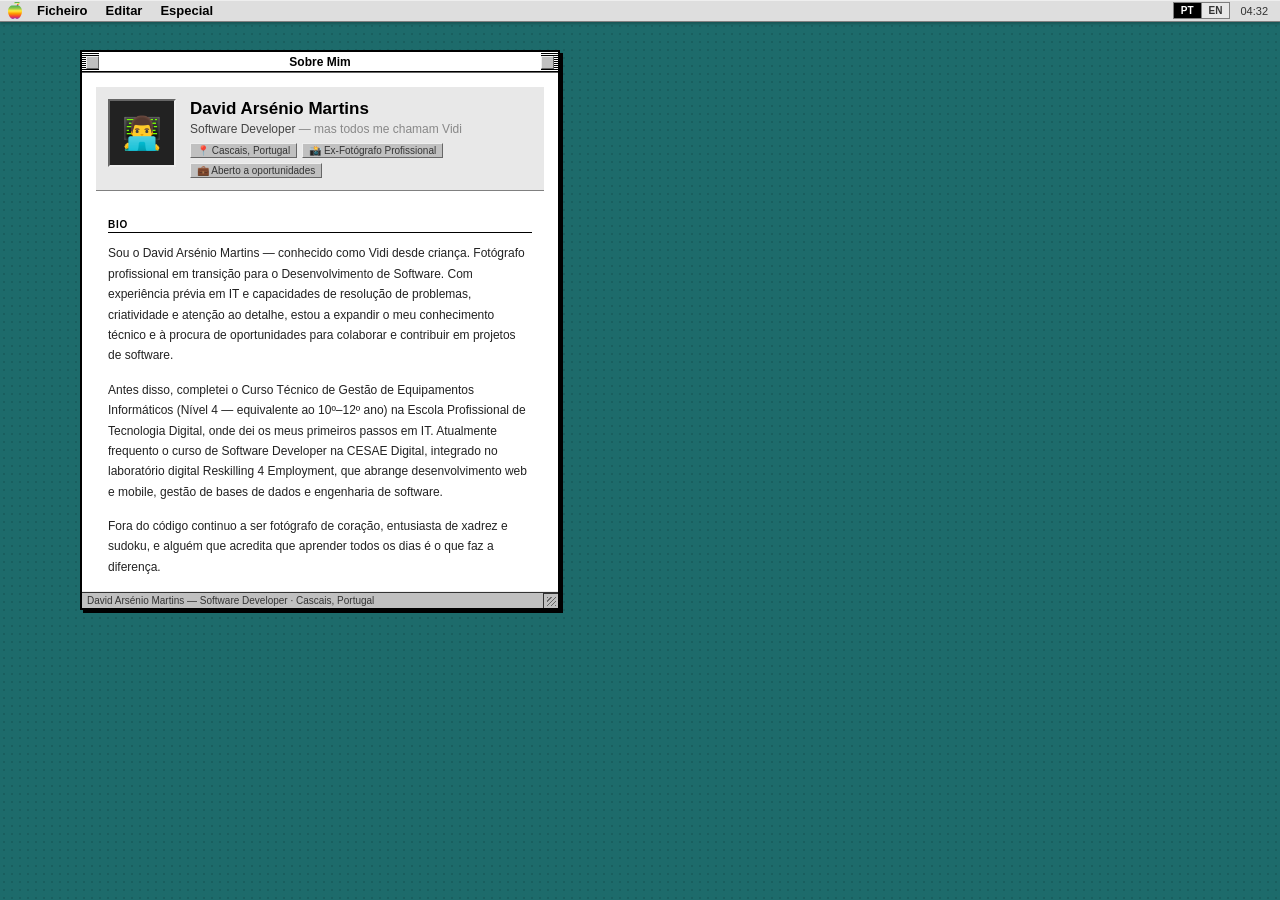
==== about.html @ fde4df48 "feat: add first portfolio site with PT/EN bilingual support Mac OS System 7-style desktop portfolio," ====
<!DOCTYPE html>
<html lang="pt">
<head>
  <meta charset="UTF-8">
  <meta name="viewport" content="width=device-width, initial-scale=1.0">
  <title>About Me — David Arsénio Martins</title>
  <link rel="stylesheet" href="style.css">
</head>
<body>

<nav id="menubar">
  <div class="mb mb-apple" data-dd="dd-apple">
    <svg width="14" height="17" viewBox="0 0 14 17" style="display:block">
      <defs>
        <linearGradient id="rbow" x1="0" y1="0" x2="0" y2="1">
          <stop offset="0%"   stop-color="#4CAF50"/>
          <stop offset="20%"  stop-color="#8BC34A"/>
          <stop offset="40%"  stop-color="#FFEB3B"/>
          <stop offset="60%"  stop-color="#FF9800"/>
          <stop offset="80%"  stop-color="#F44336"/>
          <stop offset="100%" stop-color="#9C27B0"/>
        </linearGradient>
      </defs>
      <path d="M7 1 C7 1 9 -0.5 11 1 C11 1 9.5 2 9.5 3.5"
            stroke="url(#rbow)" stroke-width="1.5" fill="none" stroke-linecap="round"/>
      <path d="M9.5 3.5 C11.5 3.5 14 5.5 14 9 C14 13 11.5 17 9 17
               C8 17 7.5 16 7 16 C6.5 16 6 17 5 17
               C2.5 17 0 13 0 9 C0 5.5 2.5 3.5 4.5 3.5
               C5.5 3.5 6.5 3.5 7 3.5 C7.5 3.5 8.5 3.5 9.5 3.5Z"
            fill="url(#rbow)"/>
    </svg>
  </div>
  <div class="mb" data-dd="dd-file" data-i18n="menu_file">Ficheiro</div>
  <div class="mb" data-dd="dd-edit" data-i18n="menu_edit">Editar</div>
  <div class="mb" data-dd="dd-special" data-i18n="menu_special">Especial</div>
  <div id="mb-clock"></div>
</nav>

<div class="dd" id="dd-apple">
  <div class="ddi" onclick="openDlg('about-sys')" data-i18n="dd_apple_about_sys">Sobre este Portfolio…</div>
  <div class="dds"></div>
  <div class="ddi off" data-i18n="dd_apple_control_panel">Painel de Controlo</div>
  <div class="dds"></div>
  <div class="ddi" onclick="openDlg('restart')" data-i18n="dd_apple_restart">Reiniciar…</div>
</div>

<div class="dd" id="dd-file">
  <div class="ddi" onclick="window.location.href='index.html'" data-i18n="dd_file_back_desktop">← Voltar ao Desktop</div>
  <div class="dds"></div>
  <div class="ddi" style="font-weight:bold" data-i18n="win_about">About Me</div>
  <div class="ddi" onclick="window.location.href='projects.html'" data-i18n="win_projects">Projects</div>
  <div class="ddi" onclick="window.location.href='skills.html'" data-i18n="win_skills">Skills</div>
  <div class="ddi" onclick="window.location.href='contact.html'" data-i18n="win_contact">Contact</div>
  <div class="dds"></div>
  <div class="ddi" onclick="window.location.href='index.html'" data-i18n-html data-i18n="dd_file_close_window_full">Fechar Janela &nbsp;⌘W</div>
</div>

<div class="dd" id="dd-edit">
  <div class="ddi off" data-i18n-html data-i18n="dd_edit_undo_full">Desfazer &nbsp;⌘Z</div>
  <div class="dds"></div>
  <div class="ddi off" data-i18n-html data-i18n="dd_edit_cut_full">Cortar &nbsp;⌘X</div>
  <div class="ddi off" data-i18n-html data-i18n="dd_edit_copy_full">Copiar &nbsp;⌘C</div>
  <div class="ddi off" data-i18n-html data-i18n="dd_edit_paste_full">Colar &nbsp;⌘V</div>
</div>

<div class="dd" id="dd-special">
  <div class="ddi" onclick="window.location.href='index.html'" data-i18n="dd_special_open_terminal">Abrir Terminal</div>
  <div class="dds"></div>
  <div class="ddi" data-i18n="dd_special_empty_trash">Esvaziar Lixo</div>
</div>

<div id="desktop">
  <div class="win" id="main-win" style="width:480px;height:560px;left:80px;top:28px">

    <div class="wtb">
      <div class="wtb-bg"></div>
      <div class="wbtn wclose" data-act="close"></div>
      <div class="wtitle" data-i18n="win_about">About Me</div>
      <div class="wbtn wzoom"  data-act="zoom"></div>
    </div>

    <div class="wbody">
      <div class="wscroll">

        <div class="av-hdr">
          <div class="av-photo">👨‍💻</div>
          <div>
            <div class="av-name">David Arsénio Martins</div>
            <div class="av-role"><span data-i18n="about_role">Software Developer</span> <span style="font-weight:normal;color:#888">— <span data-i18n="about_tagline">mas todos me chamam Vidi</span></span></div>
            <div class="av-badges">
              <span class="av-badge" data-i18n="badge_location">📍 Cascais, Portugal</span>
              <span class="av-badge" data-i18n="badge_photo">📸 Ex-Fotógrafo Profissional</span>
              <span class="av-badge" data-i18n="badge_open">💼 Aberto a oportunidades</span>
            </div>
          </div>
        </div>

        <div class="about-body">

          <div style="margin-bottom:16px">
            <div class="stitle" data-i18n="stitle_bio">Bio</div>
            <p class="about-bio" data-i18n="about_bio_1">Sou o David Arsénio Martins…</p>
            <p class="about-bio" style="margin-top:10px" data-i18n="about_bio_2">Antes disso…</p>
            <p class="about-bio" style="margin-top:10px" data-i18n="about_bio_3">Fora do código…</p>
          </div>

          <div style="margin-bottom:16px">
            <div class="stitle" data-i18n="stitle_journey">Percurso</div>
            <div class="timeline">
              <div class="tl-item">
                <div class="tl-role" data-i18n="j3_role">Software Developer</div>
                <div class="tl-where" data-i18n="j3_where">CESAE Digital</div>
                <div class="tl-desc" data-i18n="j3_desc">A frequentar o curso…</div>
              </div>
              <div class="tl-item">
                <div class="tl-role" data-i18n="j2_role">Fotógrafo Profissional</div>
                <div class="tl-where" data-i18n="j2_where">Freelancer</div>
                <div class="tl-desc" data-i18n="j2_desc">Anos de trabalho…</div>
              </div>
              <div class="tl-item">
                <div class="tl-role" data-i18n="j1_role">Técnico de Gestão de Equipamentos Informáticos</div>
                <div class="tl-where" data-i18n="j1_where">Escola Profissional de Tecnologia Digital</div>
                <div class="tl-desc" data-i18n="j1_desc">Primeiros passos em IT…</div>
              </div>
            </div>
          </div>

          <div style="margin-bottom:16px">
            <div class="stitle" data-i18n="stitle_education">Educação</div>
            <div class="timeline">
              <div class="tl-item">
                <div class="tl-role" data-i18n="edu2_role">Curso de Software Developer</div>
                <div class="tl-where" data-i18n="edu2_where">CESAE Digital</div>
              </div>
              <div class="tl-item">
                <div class="tl-role" data-i18n="edu1_role">Técnico de Gestão de Equipamentos Informáticos</div>
                <div class="tl-where" data-i18n="edu1_where">Escola Profissional de Tecnologia Digital</div>
              </div>
            </div>
          </div>

          <div style="margin-bottom:16px">
            <div class="stitle" data-i18n="stitle_tech_skills">Competências Técnicas</div>
            <div class="tools-grid" style="margin-top:6px">
              <span class="tag">Java</span>
              <span class="tag">JavaScript</span>
              <span class="tag">TypeScript</span>
              <span class="tag">React</span>
              <span class="tag">Next.js</span>
              <span class="tag">Node.js</span>
              <span class="tag">Kotlin</span>
              <span class="tag">Swift</span>
            </div>
            <div style="margin-top:8px;font-size:11px;color:#666">
              <a href="skills.html" style="color:#3377CC;text-decoration:underline" data-i18n="see_full_skills">→ Ver Competências completas</a>
            </div>
          </div>

          <div style="margin-bottom:16px">
            <div class="stitle" data-i18n="stitle_current_portfolio">Portfolio Atual</div>
            <p style="font-size:11px;line-height:1.7;color:#333">
              <span data-i18n="current_portfolio_note">🕰 Este foi o meu primeiro site portfolio…</span>
              <a href="https://ividi.dev/" target="_blank" style="color:#3377CC;text-decoration:underline">ividi.dev ↗</a>
            </p>
          </div>

          <div style="padding-top:4px;padding-bottom:4px;display:flex;gap:10px;flex-wrap:wrap">
            <a class="macbtn primary" href="https://ividi.dev/CV_DAM2026_en.pdf" target="_blank" data-i18n="btn_download_cv">⬇ Download CV (PDF)</a>
            <a class="macbtn" href="contact.html" data-i18n="btn_contact">✉ Contactar</a>
          </div>

        </div><!-- /about-body -->
      </div><!-- /wscroll -->
    </div><!-- /wbody -->

    <div class="wbar">
      <span data-i18n="about_wbar">David Arsénio Martins — Software Developer · Cascais, Portugal</span>
      <div class="wresize"></div>
    </div>

  </div>
</div>

<div id="overlay">
  <div class="dlg">
    <div class="dlg-ico" id="dlg-ico"></div>
    <div class="dlg-msg" id="dlg-msg"></div>
    <div class="dlg-row" id="dlg-row"></div>
  </div>
</div>

<script src="i18n.js"></script>
<script src="page.js"></script>
</body>
</html>
---- style.css ----
/* ═══════════════════════════════════════════════════════════════════════════
   MAC OS SYSTEM 7 — PORTFOLIO STYLESHEET
   Paleta: Desktop Teal · Platinum Chrome · Ícones a cores
══════════════════════════════════════════════════════════════════════════════ */

/* ─── Design Tokens ─────────────────────────────────────────────────────── */
:root {
  /* Desktop */
  --desk:          #1D6B6B;
  --desk-dot:      #195f5f;

  /* Platinum chrome (janelas, menus) */
  --plat:          #C0C0C0;
  --plat-lt:       #E8E8E8;
  --plat-dk:       #808080;
  --plat-dkr:      #444444;

  /* Efeito 3D */
  --hi:            #EEEEEE;   /* highlight — canto topo/esquerda */
  --sh:            #666666;   /* shadow    — canto baixo/direita */
  --sh2:           #333333;   /* deep shadow */

  /* Basics */
  --black:         #000000;
  --white:         #FFFFFF;
  --win-bg:        #FFFFFF;
  --menu-bg:       #DEDEDE;

  /* Title bar stripes */
  --stripe-on:  repeating-linear-gradient(to bottom, #fff 0,#fff 1px,#000 1px,#000 2px);
  --stripe-off: #BBBBBB;

  /* Fontes */
  --font:  'Chicago','Charcoal','Geneva','Helvetica Neue','Arial',sans-serif;
  --mono:  'Monaco','Menlo','Courier New',monospace;

  /* Ícones — cores */
  --ico-folder:  #FFD84D;
  --ico-fold-sh: #C8A000;
  --ico-doc:     #FFFFFF;
  --ico-term:    #001500;
  --ico-blue:    #3377CC;
  --ico-green:   #228833;
  --ico-red:     #CC3333;
  --ico-purple:  #883399;
}

/* ─── Reset ─────────────────────────────────────────────────────────────── */
*, *::before, *::after { margin: 0; padding: 0; box-sizing: border-box; }
html, body { height: 100%; overflow: hidden; }

body {
  font-family: var(--font);
  font-size: 12px;
  background: var(--desk);
  cursor: default;
  user-select: none;
}

a { color: inherit; }

/* ═══════════════════════════════════════════════════════════════════════════
   BOOT SCREEN
══════════════════════════════════════════════════════════════════════════════ */
#boot {
  position: fixed; inset: 0;
  background: var(--white);
  display: flex; flex-direction: column;
  align-items: center; justify-content: center;
  gap: 16px; z-index: 9999;
}

#boot-title { font-size: 14px; font-weight: bold; }

#boot-bar-wrap {
  width: 200px; height: 16px;
  border: 2px solid var(--black);
  background: var(--white);
  /* 3D inset */
  box-shadow: inset 1px 1px 0 var(--sh), inset -1px -1px 0 var(--hi);
}

#boot-bar {
  height: 100%; width: 0;
  background: var(--black);
  transition: width 80ms linear;
}

#boot-msg { font-size: 11px; color: #666; min-height: 14px; }

/* ═══════════════════════════════════════════════════════════════════════════
   MENU BAR
══════════════════════════════════════════════════════════════════════════════ */
#menubar {
  position: fixed; top: 0; left: 0; right: 0; height: 22px;
  background: var(--menu-bg);
  /* 3D bottom border */
  border-bottom: 1px solid var(--plat-dk);
  box-shadow: 0 1px 0 var(--hi) inset, 0 2px 2px rgba(0,0,0,.2);
  display: flex; align-items: center;
  z-index: 8000; padding: 0 2px;
}

.mb {
  padding: 0 9px; height: 22px;
  display: flex; align-items: center;
  font-size: 13px; font-weight: bold;
  cursor: default; white-space: nowrap;
}
.mb:hover, .mb.open {
  background: var(--black); color: var(--white);
}
.mb-apple { padding: 0 6px; }

#mb-clock {
  font-size: 11px; font-weight: normal;
  padding-right: 10px; color: #333;
}

/* ─── Language toggle ────────────────────────────────────────────────────── */
#lang-toggle {
  margin-left: auto;
  display: flex; align-items: center;
  padding-right: 10px;
}
.lang-btn {
  font-family: var(--font);
  font-size: 10px; font-weight: bold;
  border: 1px solid var(--plat-dk);
  background: var(--plat-lt);
  padding: 2px 7px;
  cursor: pointer;
  color: #333;
}
.lang-btn + .lang-btn { border-left: none; }
.lang-btn.active { background: var(--black); color: var(--white); }
.lang-btn:hover:not(.active) { background: #fff; }

/* ─── Dropdown Menus ─────────────────────────────────────────────────────── */
.dd {
  position: fixed; top: 22px;
  background: var(--white);
  border: 1px solid var(--black);
  box-shadow: 2px 2px 0 var(--black);
  min-width: 175px; display: none; z-index: 8100;
}
.dd.show { display: block; }

.ddi {
  padding: 3px 20px;
  font-size: 12px; cursor: default;
}
.ddi:hover { background: var(--black); color: var(--white); }
.ddi.off   { color: #bbb; pointer-events: none; }
.dds       { height: 1px; background: var(--black); margin: 3px 0; }

/* ═══════════════════════════════════════════════════════════════════════════
   DESKTOP
══════════════════════════════════════════════════════════════════════════════ */
#desktop {
  position: absolute; top: 22px; left: 0; right: 0; bottom: 0;
  background-color: var(--desk);
  background-image: radial-gradient(circle, var(--desk-dot) 1px, transparent 1px);
  background-size: 8px 8px;
}

/* ─── Desktop Icons ──────────────────────────────────────────────────────── */
.icon {
  position: absolute; width: 80px;
  display: flex; flex-direction: column;
  align-items: center; gap: 3px;
  padding: 4px; cursor: default;
}
.icon svg { width: 32px; height: 32px; pointer-events: none; }

.icon-lbl {
  font-size: 11px; text-align: center;
  color: var(--white); padding: 1px 4px; line-height: 1.3;
  text-shadow: 1px 1px 2px rgba(0,0,0,.8);
}
.icon.sel .icon-lbl {
  background: var(--black); color: var(--white);
  text-shadow: none;
}
.icon.sel svg { filter: brightness(.55) saturate(.6); }

/* ═══════════════════════════════════════════════════════════════════════════
   WINDOWS — Base
══════════════════════════════════════════════════════════════════════════════ */
.win {
  position: absolute;
  background: var(--plat);   /* chrome visível nos bordos internos */
  border: 2px solid var(--black);
  box-shadow: 3px 3px 0 var(--black);
  min-width: 240px; min-height: 150px;
  display: flex; flex-direction: column;
  animation: wOpen .12s ease;
}

/* janela inativa */
.win.off { box-shadow: 2px 2px 0 var(--plat-dk); }

@keyframes wOpen {
  from { opacity: 0; transform: scale(.93); }
  to   { opacity: 1; transform: scale(1);   }
}

/* ─── Title Bar ──────────────────────────────────────────────────────────── */
.wtb {
  height: 20px; flex-shrink: 0;
  position: relative;
  display: flex; align-items: center;
  cursor: move; overflow: hidden;
}

.wtb-bg {
  position: absolute; inset: 0;
  background: var(--stripe-on);       /* ativa: stripes */
}
.win.off .wtb-bg { background: var(--stripe-off); }  /* inativa: cinza sólido */

/* Botões da barra de título — estilo 3D platinum */
.wbtn {
  position: relative; z-index: 1;
  width: 13px; height: 13px;
  background: var(--plat);
  border-top:    1px solid var(--hi);
  border-left:   1px solid var(--hi);
  border-right:  1px solid var(--sh);
  border-bottom: 1px solid var(--sh);
  flex-shrink: 0; cursor: pointer;
}
.wbtn:hover {
  background: var(--plat-lt);
}
.wbtn:active {
  border-top:    1px solid var(--sh);
  border-left:   1px solid var(--sh);
  border-right:  1px solid var(--hi);
  border-bottom: 1px solid var(--hi);
  background: var(--plat-dk);
}
.wclose { margin-left: 4px; }
.wzoom  { margin-right: 4px; }

/* Título centrado, sobre fundo branco para contrastar com as stripes */
.wtitle {
  position: relative; z-index: 1;
  background: var(--white);
  padding: 0 10px;
  font-size: 12px; font-weight: bold;
  white-space: nowrap;
  flex: 1; text-align: center;
  line-height: 18px;
}
.win.off .wtitle { background: var(--stripe-off); color: #333; }

/* ─── Window Body ────────────────────────────────────────────────────────── */
.wbody {
  flex: 1; overflow: hidden;
  display: flex;
  background: var(--win-bg);
  /* 3D inset separating chrome from content */
  border-top:   1px solid var(--sh);
  border-bottom: 1px solid var(--hi);
}

.wscroll {
  flex: 1; overflow-y: auto; overflow-x: hidden;
  padding: 14px; background: var(--win-bg);
}

/* ─── Scrollbar — System 7 Style ─────────────────────────────────────────── */
.wscroll::-webkit-scrollbar { width: 16px; }

.wscroll::-webkit-scrollbar-track {
  background: repeating-linear-gradient(
    45deg, #BBBBBB 0,#BBBBBB 1px, #DDDDDD 1px,#DDDDDD 5px
  );
  border-left: 1px solid var(--sh);
}

.wscroll::-webkit-scrollbar-thumb {
  background: var(--plat);
  border-top:    1px solid var(--hi);
  border-left:   1px solid var(--hi);
  border-right:  1px solid var(--sh);
  border-bottom: 1px solid var(--sh);
  background-image: repeating-linear-gradient(
    45deg, var(--sh) 0,var(--sh) 1px,var(--plat) 1px,var(--plat) 4px
  );
}

.wscroll::-webkit-scrollbar-button {
  display: block; height: 16px; width: 16px;
  background: var(--plat);
  border-top:    1px solid var(--hi);
  border-left:   1px solid var(--hi);
  border-right:  1px solid var(--sh);
  border-bottom: 1px solid var(--sh);
}
.wscroll::-webkit-scrollbar-button:active {
  border-top:    1px solid var(--sh);
  border-left:   1px solid var(--sh);
  border-right:  1px solid var(--hi);
  border-bottom: 1px solid var(--hi);
}

/* ─── Status Bar ─────────────────────────────────────────────────────────── */
.wbar {
  height: 16px; flex-shrink: 0;
  background: var(--plat);
  border-top: 1px solid var(--sh2);
  display: flex; align-items: center;
  padding: 0 5px;
  font-size: 10px; color: #333;
  position: relative;
}

.wresize {
  position: absolute; right: 0; bottom: 0;
  width: 15px; height: 15px;
  cursor: nwse-resize;
  background: var(--plat);
  border-top:  1px solid var(--sh2);
  border-left: 1px solid var(--sh2);
}
.wresize::after {
  content: '';
  position: absolute; right: 2px; bottom: 2px;
  width: 9px; height: 9px;
  background: repeating-linear-gradient(
    -45deg, var(--sh) 0,var(--sh) 1px, transparent 1px,transparent 3px
  );
}

/* ═══════════════════════════════════════════════════════════════════════════
   CONTENT HELPERS
══════════════════════════════════════════════════════════════════════════════ */
.stitle {
  font-weight: bold; font-size: 10px; letter-spacing: .07em;
  text-transform: uppercase; border-bottom: 1px solid var(--black);
  padding-bottom: 2px; margin: 0 0 10px;
}

.tag {
  display: inline-block;
  border-top:    1px solid var(--hi);
  border-left:   1px solid var(--hi);
  border-right:  1px solid var(--sh);
  border-bottom: 1px solid var(--sh);
  background: var(--plat);
  padding: 1px 7px; font-size: 10px;
}

.tags { display: flex; flex-wrap: wrap; gap: 4px; }

.macbtn {
  display: inline-block;
  background: var(--plat);
  border-top:    2px solid var(--hi);
  border-left:   2px solid var(--hi);
  border-right:  2px solid var(--sh);
  border-bottom: 2px solid var(--sh);
  padding: 4px 18px;
  font-family: var(--font); font-size: 12px;
  cursor: pointer; text-decoration: none; color: var(--black);
}
.macbtn:active {
  border-top:    2px solid var(--sh);
  border-left:   2px solid var(--sh);
  border-right:  2px solid var(--hi);
  border-bottom: 2px solid var(--hi);
  transform: translate(1px,1px);
}
.macbtn.primary {
  background: var(--black); color: var(--white);
  border-color: var(--sh2);
}
.macbtn.primary:active { border-color: var(--plat-dk); }

/* ═══════════════════════════════════════════════════════════════════════════
   FINDER WINDOW
══════════════════════════════════════════════════════════════════════════════ */
.finder-toolbar {
  height: 28px; flex-shrink: 0;
  background: var(--plat);
  border-bottom: 1px solid var(--sh);
  box-shadow: 0 1px 0 var(--hi) inset;
  display: flex; align-items: center;
  gap: 8px; padding: 0 10px; font-size: 11px;
}

.finder-grid {
  display: grid; grid-template-columns: repeat(4, 1fr);
  gap: 4px; padding: 14px;
  background: var(--win-bg);
}

.finder-item {
  display: flex; flex-direction: column;
  align-items: center; gap: 4px;
  padding: 8px 4px; cursor: default;
  border: 1px solid transparent;
}
.finder-item:hover {
  background: #ddeeff;
  border: 1px dotted var(--plat-dk);
}
.finder-item svg  { width: 32px; height: 32px; }
.finder-item span { font-size: 11px; text-align: center; line-height: 1.3; }

/* ═══════════════════════════════════════════════════════════════════════════
   ABOUT WINDOW
══════════════════════════════════════════════════════════════════════════════ */
.av-hdr {
  display: flex; gap: 14px; margin-bottom: 16px;
  padding: 12px;
  background: var(--plat-lt);
  border-bottom: 1px solid var(--plat-dk);
}

.av-photo {
  width: 68px; height: 68px; flex-shrink: 0;
  border-top:    2px solid var(--sh);
  border-left:   2px solid var(--sh);
  border-right:  2px solid var(--hi);
  border-bottom: 2px solid var(--hi);
  background: #222;
  display: flex; align-items: center; justify-content: center;
  font-size: 32px; overflow: hidden;
}
.av-photo img { width: 100%; height: 100%; object-fit: cover; }

.av-name  { font-size: 17px; font-weight: bold; line-height: 1.2; }
.av-role  { font-size: 12px; color: #444; margin-top: 3px; }
.av-badges { display: flex; gap: 5px; flex-wrap: wrap; margin-top: 7px; }
.av-badge {
  font-size: 10px; padding: 1px 6px;
  background: var(--plat); color: #333;
  border-top:   1px solid var(--hi);
  border-left:  1px solid var(--hi);
  border-right: 1px solid var(--sh);
  border-bottom:1px solid var(--sh);
}

.about-body { padding: 12px; }
.about-bio  { font-size: 12px; line-height: 1.7; color: #222; margin-bottom: 14px; }

.timeline { display: flex; flex-direction: column; gap: 10px; margin-bottom: 14px; }
.tl-role  { font-weight: bold; font-size: 12px; }
.tl-where { font-size: 11px; color: #555; }
.tl-desc  { font-size: 11px; color: #666; margin-top: 2px; line-height: 1.5; }

/* ═══════════════════════════════════════════════════════════════════════════
   PROJECTS WINDOW
══════════════════════════════════════════════════════════════════════════════ */
.proj {
  border-top:    1px solid var(--hi);
  border-left:   1px solid var(--hi);
  border-right:  1px solid var(--sh);
  border-bottom: 1px solid var(--sh);
  background: var(--win-bg);
  padding: 10px 12px; margin-bottom: 10px;
}
.proj-hdr { display: flex; justify-content: space-between; align-items: flex-start; gap: 8px; margin-bottom: 5px; }
.proj-name { font-weight: bold; font-size: 13px; }
.proj-year {
  font-size: 10px; color: #666; white-space: nowrap;
  background: var(--plat); padding: 1px 6px;
  border-top:   1px solid var(--hi); border-left:   1px solid var(--hi);
  border-right: 1px solid var(--sh); border-bottom: 1px solid var(--sh);
}
.proj-desc  { font-size: 11px; color: #333; line-height: 1.6; margin-bottom: 7px; }
.proj-links { margin-top: 7px; display: flex; gap: 10px; }
.proj-links a { font-size: 11px; color: var(--ico-blue); text-decoration: underline; }

/* ═══════════════════════════════════════════════════════════════════════════
   SKILLS WINDOW
══════════════════════════════════════════════════════════════════════════════ */
.skills-cat { margin-bottom: 16px; }
.skill      { margin-bottom: 9px; }
.skill-hdr  { display: flex; justify-content: space-between; font-size: 11px; margin-bottom: 3px; }
.skill-bg {
  height: 14px;
  background: var(--plat);
  border-top:    1px solid var(--sh);
  border-left:   1px solid var(--sh);
  border-right:  1px solid var(--hi);
  border-bottom: 1px solid var(--hi);
}
.skill-bar {
  height: 100%; background: var(--black);
  /* colored fill usando gradiente */
  background: repeating-linear-gradient(
    to right,
    #3377CC 0%, #3377CC 33%,
    #227733 33%, #227733 66%,
    #CC3322 66%, #CC3322 100%
  );
  background-size: 200% 100%;
}

.tools-grid { display: flex; flex-wrap: wrap; gap: 5px; margin-top: 6px; }

/* ═══════════════════════════════════════════════════════════════════════════
   RESUME WINDOW
══════════════════════════════════════════════════════════════════════════════ */
.cv { font-size: 12px; }
.cv-top {
  text-align: center;
  border-bottom: 2px solid var(--black);
  padding-bottom: 12px; margin-bottom: 14px;
  background: var(--plat-lt); padding: 12px;
}
.cv-name { font-size: 20px; font-weight: bold; }
.cv-role { font-size: 13px; color: #444; margin: 2px 0 6px; }
.cv-contacts { font-size: 11px; color: #555; line-height: 1.8; }

.cv-section  { margin-bottom: 14px; }
.cv-item     { margin-bottom: 10px; }
.cv-item-hdr { display: flex; justify-content: space-between; }
.cv-item-role { font-weight: bold; }
.cv-item-date { font-size: 11px; color: #666; }
.cv-item-org  { font-size: 11px; color: #555; margin-bottom: 2px; }
.cv-item-desc { font-size: 11px; color: #333; line-height: 1.6; }
.cv-skills-grid { display: flex; flex-wrap: wrap; gap: 5px; }
.cv-dl { margin-top: 16px; text-align: center; }

/* ═══════════════════════════════════════════════════════════════════════════
   CONTACT WINDOW
══════════════════════════════════════════════════════════════════════════════ */
.ct-intro { font-size: 12px; line-height: 1.7; color: #333; margin-bottom: 14px; }
.ct-row { display: flex; align-items: flex-start; gap: 12px; margin-bottom: 12px; }
.ct-ico { width: 30px; flex-shrink: 0; text-align: center; padding-top: 2px; }
.ct-lbl { font-weight: bold; font-size: 10px; text-transform: uppercase; letter-spacing: .06em; color: #555; }
.ct-val { font-size: 12px; margin-top: 1px; }
.ct-note {
  margin-top: 16px; padding: 10px;
  background: var(--plat-lt);
  border-top:    1px solid var(--hi);
  border-left:   1px solid var(--hi);
  border-right:  1px solid var(--sh);
  border-bottom: 1px solid var(--sh);
  font-size: 11px; text-align: center; line-height: 1.7;
}

/* formulário */
.ct-form { margin-top: 16px; }
.ct-form label { display: block; font-size: 11px; margin-bottom: 3px; font-weight: bold; }
.ct-form input,
.ct-form textarea {
  width: 100%;
  border-top:    1px solid var(--sh);
  border-left:   1px solid var(--sh);
  border-right:  1px solid var(--hi);
  border-bottom: 1px solid var(--hi);
  padding: 5px 7px;
  font-family: var(--font); font-size: 12px;
  background: var(--white); margin-bottom: 10px;
  outline: none; resize: vertical;
}
.ct-form input:focus,
.ct-form textarea:focus { outline: 2px solid var(--black); }

/* ═══════════════════════════════════════════════════════════════════════════
   TERMINAL WINDOW
══════════════════════════════════════════════════════════════════════════════ */
.terminal .wbody { background: #001800; }

.terminal .wscroll {
  background: #001800; color: #00CC00;
  font-family: var(--mono); font-size: 13px; line-height: 1.55;
  padding: 10px 12px;
}

.terminal .wscroll::-webkit-scrollbar-track { background: #111; }
.terminal .wscroll::-webkit-scrollbar-thumb { background: #333; border-color: #555; }

.t-ps1  { color: #00AA00; }
.t-path { color: #00AACC; }
.t-out  { color: #00EE00; }
.t-warn { color: #FFEE00; }
.t-err  { color: #FF4444; }

.t-cursor {
  display: inline-block; width: 8px; height: 13px;
  background: #00CC00; vertical-align: middle;
  animation: blink 1s step-end infinite;
}
@keyframes blink  { 0%,100%{opacity:1} 50%{opacity:0} }
@keyframes ghspin { to { transform:rotate(360deg); } }

/* ═══════════════════════════════════════════════════════════════════════════
   DIALOG / OVERLAY
══════════════════════════════════════════════════════════════════════════════ */
#overlay {
  position: fixed; inset: 0;
  background: rgba(0,0,0,.4);
  display: none; align-items: center; justify-content: center;
  z-index: 9000;
}
#overlay.show { display: flex; }

.dlg {
  background: var(--plat);
  border-top:    2px solid var(--hi);
  border-left:   2px solid var(--hi);
  border-right:  2px solid var(--sh);
  border-bottom: 2px solid var(--sh);
  box-shadow: 4px 4px 0 var(--black);
  padding: 24px 28px; min-width: 300px; max-width: 360px;
  text-align: center;
}

.dlg-ico { font-size: 38px; margin-bottom: 10px; }
.dlg-msg {
  font-size: 13px; line-height: 1.7; margin-bottom: 20px;
  padding: 12px;
  background: var(--white);
  border-top:    1px solid var(--sh);
  border-left:   1px solid var(--sh);
  border-right:  1px solid var(--hi);
  border-bottom: 1px solid var(--hi);
}
.dlg-row { display: flex; justify-content: center; gap: 12px; }

/* ═══════════════════════════════════════════════════════════════════════════
   CONTEXT MENU
══════════════════════════════════════════════════════════════════════════════ */
#ctx {
  position: fixed; background: var(--white);
  border: 1px solid var(--black);
  box-shadow: 2px 2px 0 var(--black);
  min-width: 175px; display: none; z-index: 7000;
}
#ctx.show { display: block; }
.cti { padding: 4px 20px; font-size: 12px; cursor: default; }
.cti:hover { background: var(--black); color: var(--white); }
.cti.off { color: #bbb; pointer-events: none; }
.cts { height: 1px; background: var(--black); margin: 3px 0; }
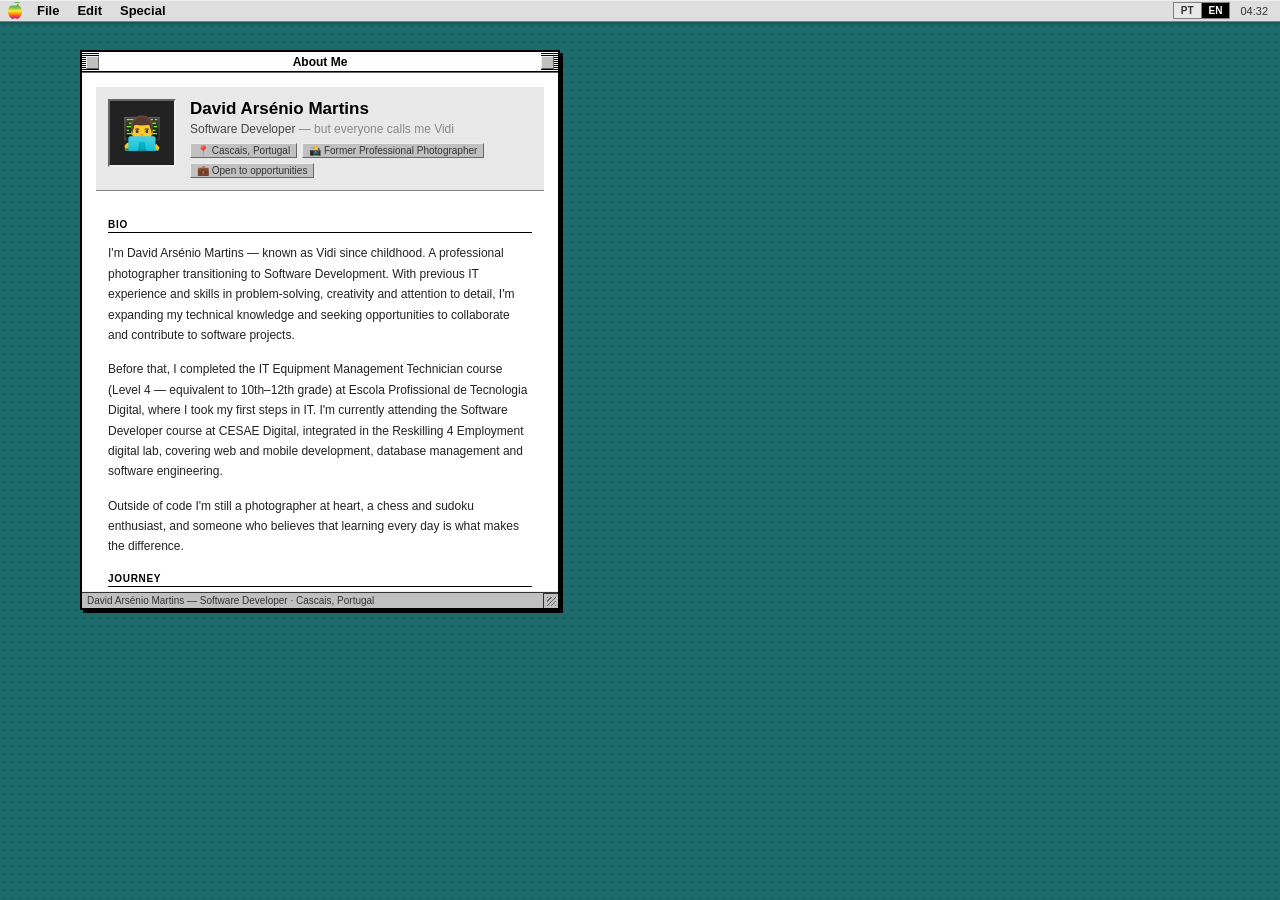
==== commit 89bb0bce: "tweak: default to English, rename boot title, clarify README history Site now starts in English by d" ====
--- a/about.html
+++ b/about.html
@@ -1,5 +1,5 @@
 <!DOCTYPE html>
-<html lang="pt">
+<html lang="en">
 <head>
   <meta charset="UTF-8">
   <meta name="viewport" content="width=device-width, initial-scale=1.0">
